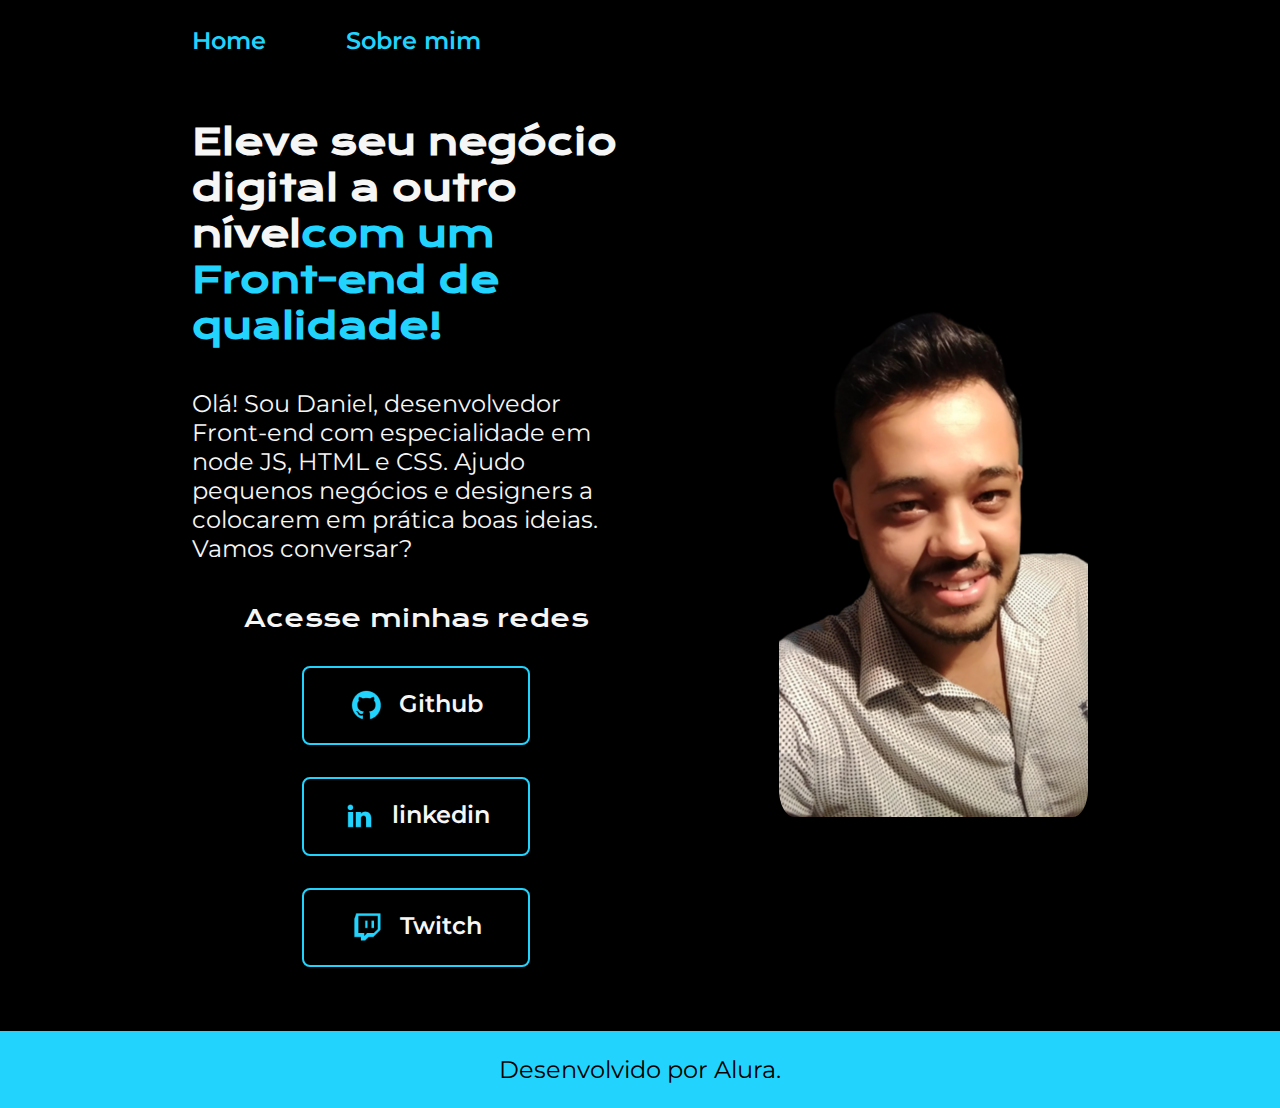
==== Portifolio-Daniel-HTML-e-CSS-/index.html @ 7679cf1c "Add files via upload" ====
<!DOCTYPE html>
<html lang="pt-br">

<head>
    <meta charset="UTF-8">
    <meta http-equiv="X-UA-Compatible" content="IE=edge">
    <meta name="viewport" content="width=device-width, initial-scale=1.0">
    <title>Portifolio</title>
    <link rel="stylesheet" href="./styles/style.css">
</head>

<body>
    <header class="cabecalho">
        <nav class="cabecalho__menu">
            <a class="cabecalho__menu__link" href="index.html">Home</a>
            <a class="cabecalho__menu__link" href="about.html">Sobre mim</a>
        </nav>
    </header>
    <main class="apresentacao">
        <section class="apresentacao__conteudo">
            <h1 class="apresentacao__conteudo__titulo">Eleve seu negócio digital a outro nível<strong 
            class="titulo-destaque">com um Front-end de qualidade!
            </strong></h1>
            <p class="apresentacao__conteudo__texto">Olá! Sou Daniel, desenvolvedor
            Front-end com especialidade em node JS, HTML e
            CSS. Ajudo pequenos negócios e designers a
            colocarem em prática boas ideias. Vamos
            conversar?</p>
            <div class="apresentacao__links">
                <h2 class="apresentacao__links__subtitulo">Acesse minhas redes</h2>
                <a class="apresentacao__links__navegacao" href="https://github.com/danielreis507">
                    <img src="./assets/github.png">
                    Github
                </a>
                <a class="apresentacao__links__navegacao" href="https://linkedin.com/in/rafaellaballerini">
                    <img src="./assets/linkedin.png">
                    linkedin
                </a>
                <a class="apresentacao__links__navegacao" href="https://twitch.tv/guilimadev">
                    <img src="./assets/twitch.png">
                    Twitch
                </a>
            </div>
        </section>
        <img class="apresentacao__imagem"  src="./assets/diminuido.png" alt="Foto Danel Reis">
    </main>
    <footer class="rodape">
        <p>Desenvolvido por Alura.</p>
    </footer>
</body>

</html>
---- Portifolio-Daniel-HTML-e-CSS-/styles/style.css ----
@import url('https://fonts.googleapis.com/css2?family=Krona+One&family=Montserrat:wght@400;600&display=swap');

:root {
    --cor-primaria: #000000;
    --cor-secundaria: #F6F6F6;
    --cor-terciaria: #22D4FD;
    --cor-hover: #272727;

    --fonte-primaria: 'Krona One', sans-serif;
    --fonte-secundaria: 'Montserrat', sans-serif;
}
*{
    margin: 0;
    padding: 0;
}

body{
    box-sizing: border-box;
    background-color: var(--cor-primaria);
    color: var(--cor-secundaria);
}
.cabecalho{
    padding: 2% 0% 0% 15%;
}
.cabecalho__menu{
    display: flex;
    gap: 80px;
}
.cabecalho__menu__link{
    font-family: var(--fonte-secundaria);
    font-size: 1.5rem;
    font-weight: 600;
    color: var(--cor-terciaria);
    text-decoration: none;
}
.apresentacao{
    padding: 5% 15%;
    display: flex;
    align-items: center;
    justify-content: space-between;
    gap: 82px;
}
.apresentacao__conteudo{
    width: 50%;
    display: flex;
    flex-direction: column;
    gap: 40px;
}

.apresentacao__conteudo__titulo{
    font-size: 2.25rem;
    font-family: var(--fonte-primaria);
}
.titulo-destaque{
    color: var(--cor-terciaria);
}
.apresentacao__conteudo__texto{
    font-size: 1.5rem;
    font-family: var(--fonte-secundaria);
}

.apresentacao__links{
    display: flex;
    flex-direction: column;
    justify-content: space-between;
    align-items: center;
    gap: 32px;

}
.apresentacao__links__subtitulo{
    font-family: var(--fonte-primaria);
    font-weight: 400;
    font-size: 1.5rem;
}
.apresentacao__links__navegacao{
    display: flex;
    justify-content: center;
    gap: 16px;
    border: 2px solid var(--cor-terciaria);
    width: 50%;
    text-align: center;
    border-radius: 8px;
    font-size: 1.5rem;
    font-weight: 600;
    padding: 21.5px 0;
    text-decoration: none;
    color: var(--cor-secundaria);
    font-family: var(--fonte-secundaria);
}
.apresentacao__links__link:hover{
    background-color: var(--cor-hover);
}

.apresentacao__imagem{
    width: 500;
    height: 650;
    border-radius: 5%;
}

.rodape{
    color: var(--cor-primaria);
    background-color: var(--cor-terciaria);
    padding: 24px;
    text-align: center;
    font-family: var(--fonte-secundaria);
    font-size: 1.5rem;
    font-weight: 400;
}
 
@media (max-width: 1200px){
    
    .cabecalho{
        padding: 10%;
    }

    .cabecalho__menu {
        justify-content: center;
    }
    .apresentacao{       
        flex-direction: column-reverse;
        padding: 5%;        
    }
    .apresentacao__conteudo{
        width: auto;
    }
    .apresentacao__imagem{
        width: auto;
        height: auto;
    }
    .apresentacao__links__navegacao{
        padding: auto;
        font-size: auto;
    }

}
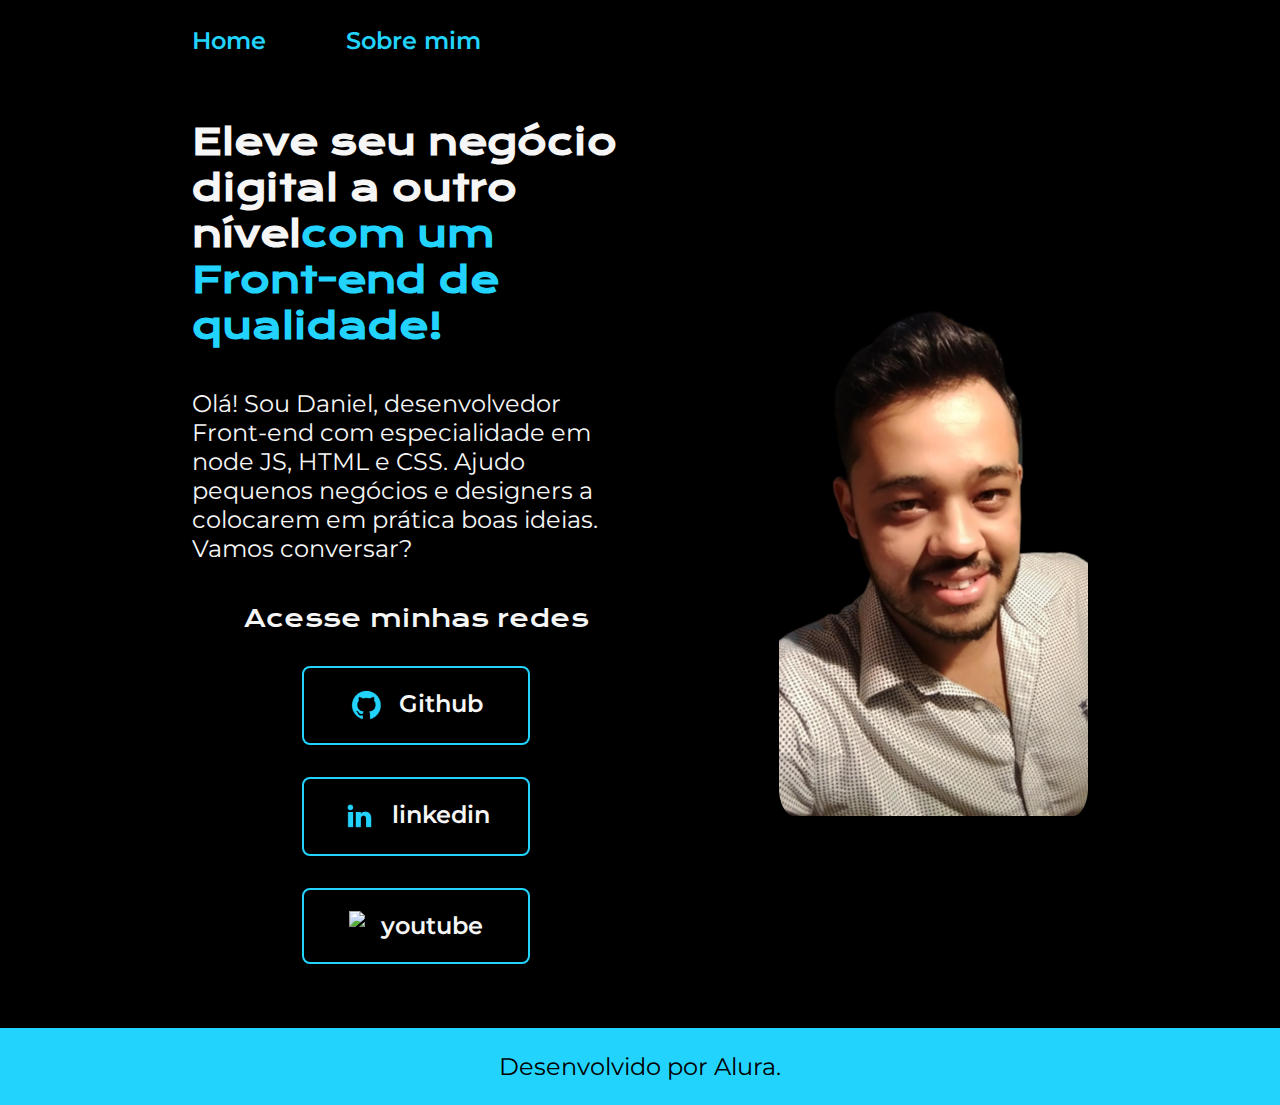
==== commit 08f9a2d8: "Update index.html" ====
--- a/Portifolio-Daniel-HTML-e-CSS-/index.html
+++ b/Portifolio-Daniel-HTML-e-CSS-/index.html
@@ -32,13 +32,13 @@
                     <img src="./assets/github.png">
                     Github
                 </a>
-                <a class="apresentacao__links__navegacao" href="https://linkedin.com/in/rafaellaballerini">
+                <a class="apresentacao__links__navegacao" href="https://www.linkedin.com/in/daniel-dos-reis-791034164/">
                     <img src="./assets/linkedin.png">
                     linkedin
                 </a>
-                <a class="apresentacao__links__navegacao" href="https://twitch.tv/guilimadev">
-                    <img src="./assets/twitch.png">
-                    Twitch
+                <a class="apresentacao__links__navegacao" href="https://www.youtube.com/channel/UCJMPY3Zjikbanq8jJN3h72g">
+                    <img class="iconeYoutube" src=" /assets/youtube-svgrepo-com.svg">
+                    youtube
                 </a>
             </div>
         </section>
@@ -49,4 +49,4 @@
     </footer>
 </body>
 
-</html>+</html>
